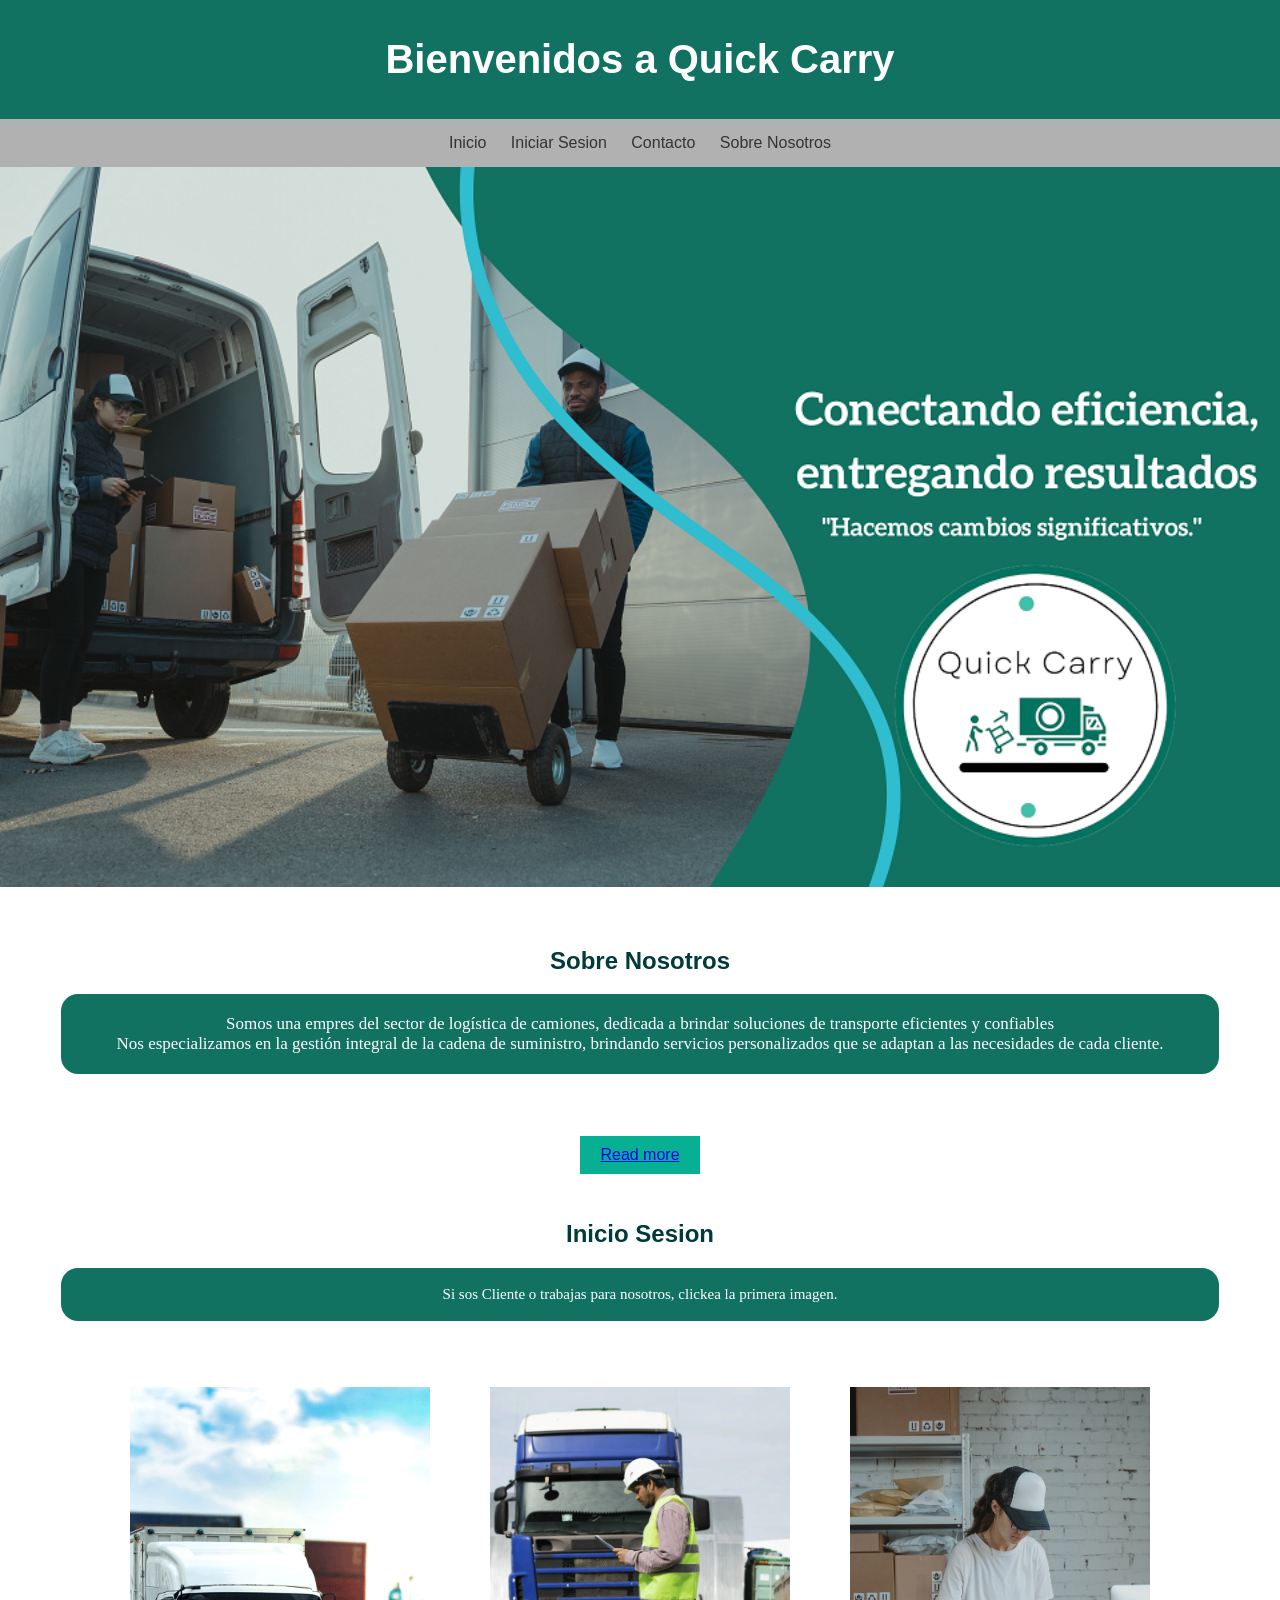
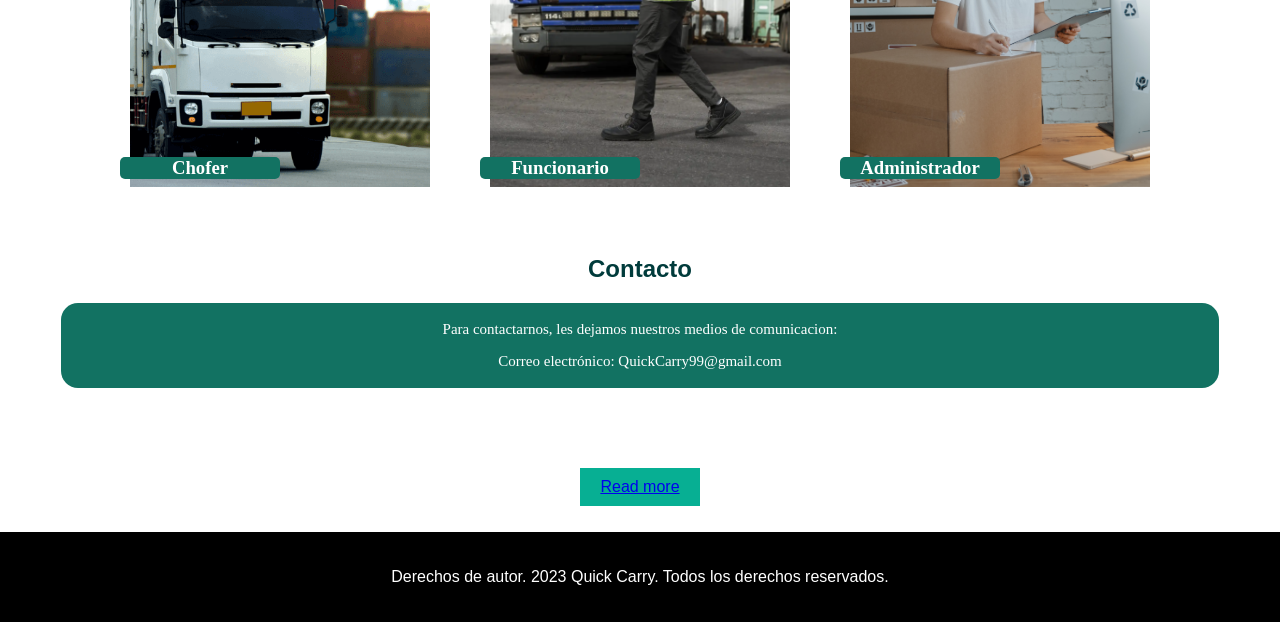
==== Index.html @ 6fce207d "se agrega el proyecto" ====
<!DOCTYPE html>
<html lang="es">

<head>
    <meta charset="UTF-8">
    <meta name="viewport" content="width=device-width, initial-scale=1.0">
    <meta name="autores"  content="Agustina Franco,Sebastian Cancela,Juan Manuel Pereira, Agustin Miranda">
    <meta name="keywords" content="Logistica,paquetes,Quick Carry,Crecom,Choferes">
    <link rel="shortcut icon" href="Imagenes/LogoQuickCarry.png" type="image/x-icon">
    <link rel="stylesheet" href="css/style2.css">
    <title>Quick Carry </title>
</head>

<body>
    <header>
        <h1>Bienvenidos a Quick Carry </h1>

    </header>

    <nav>
        <a href="Index.html">Inicio</a>
        <a href="#IniciarSesion">Iniciar Sesion</a>
        <a href="Contacto.html">Contacto</a>
        <a href="SobreNosotros.html">Sobre Nosotros</a>
    </nav>
 <img src="Imagenes/Inicio.png">
    <!---------------------------------------------------SOBRE NOSOTROS-------------------------------------------------------- -->
    <br>
    <br>
    <br>
    <h2>Sobre Nosotros</h2>

    <section id="SobreNosotros">
        <p>Somos una empres del sector de logística de camiones, dedicada a brindar soluciones de transporte eficientes
            y confiables <br>
            Nos especializamos en la gestión integral de la cadena de suministro, brindando servicios personalizados que
            se adaptan a las necesidades de cada cliente.</p>
    </section>
    <br>
    <br>
   
    <div class="container">
        <button class="animated-button"><a href="SobreNosotros.html">Read more</button></a> <!-- arreglar para que no quede azul -->
      </div>
      

    <!----------------------------------------------INICIO DE SESION------------------------------------------------------>
    <h2>Inicio Sesion</h2>
    <section id="IniciarSesion">
        <p>Si sos Cliente o trabajas para nosotros, clickea la primera imagen.</p>
    </section>
    <br>
    <br>
    <div class="card-container">

        <a href="FormularioUsuario/LoginQuick/LoginCamionero/RegistrarseQuickCarry/RegistrarseCamionero/login.html">
        <div class="card">
            <img src="Imagenes/Camion1.png" alt="Imagen 1">
            <div class="card-content">
                <h3>Chofer</h3>
            </div>
        </div>
    </a>

        <a href="FormularioUsuario/LoginCrecom/RegistrarseCrecom/login.html">
        <div class="card">
            <img src="Imagenes/Camion2.jpg" alt="Imagen 2">
            <div class="card-content">
                <h3>Funcionario</h3>
            </div>
        </div>
    </a>
        <a href="admin/registrarseAdmin/login.html"
        <div class="card">
            <img src="Imagenes/Foto3.jpg" alt="Imagen 3">
            <div class="card-content">
                <h3>Administrador</h3>
            </div>
        </div>
    </a>
    </div>
    <!----------------------------------------------CONTACTO-------------------------------------------------------------- -->
    <h2>Contacto</h2>
    <section id="contacto">
        <p>Para contactarnos, les dejamos nuestros medios de comunicacion:</p>
        <p>Correo electrónico: QuickCarry99@gmail.com</p>
        <p></p>
    </section>
    <br>
    <br>
    <br>
    <div class="container">
        <button class="animated-button"><a href="Contacto.html"> Read more </button></a>
      </div>
      
    <!-- -------------------------------------------------FOOTER----------------------------------------------------------------- -->
    <footer>
        <p>Derechos de autor. 2023 Quick Carry. Todos los derechos reservados.</p>
    </footer>
</body>

</html>
---- css/style2.css ----
body {
  border: 0;
  margin: 0;
  padding: 0;
  box-sizing: border-box;
  font-family: "Lucida Sans", "Lucida Sans Regular", "Lucida Grande",
    "Lucida Sans Unicode", Geneva, Verdana, sans-serif;
}

header {
  background-color: #127262;
  color: #fff;
  padding: 10px;
  text-align: center;
}
h1 {
  font-size: 40px;
  
}
/*--------------------------------------------------------------------Menu----------------------------------------------------------*/
nav {
  background-color: #b1b1b1;
  padding: 15px;
  text-align: center;
}

nav a {
  text-decoration: none;
  margin: 10px;
  color: #333;
}

section {
  padding: 50px;
  text-align: center;
}
/*--------------------------------------------------------------------Subtitulos------------------------------------------------------*/
h2 {
  color: rgb(0, 59, 59);
  text-align: center;
}
/*--------------------------------------------------------------------Imagen Inicio----------------------------------------------------------*/
img{
  width: 100%;  /*Imagen responsiva*/
  height: auto;
} 
/*-------------------------------------------------------------------------Sobre nosotros----------------------------------------------------------*/
#SobreNosotros {
  background-color: #127262;
  color: white;
  border-radius: 17px;
  padding: 3px;
  text-align: center;
  font-family: Georgia, "Times New Roman", Times, serif;
  font-size: 17px;
  flex-grow: 14;
  width: 90%; 
  height: auto;
  margin: auto;
}
/*--------------------------------------------------------------------Boton de Sobre nosotros----------------------------------------------------------*/
.container {
  display: flex;
  justify-content: center;
  align-items: center;
  height: 10vh;
}

.animated-button {
  padding: 10px 20px; 
  font-size: 16px;
  background-color: #07af93;
  color: #fff;
  border: none;
  outline: none;
  cursor: pointer;
  overflow: hidden;
  align-items:center;
  margin: auto;
}


/*--------------------------------------------------------------------Contacto----------------------------------------------------------*/
#contacto {
  background-color: #127262;
  color: white;
  border-radius: 17px;
  padding: 3px;
  text-align: center;
  font-family: Georgia, "Times New Roman", Times, serif;
  font-size: 15px;
  flex-grow: 14;
  width: 90%; 
  height: auto;
  margin: auto;
}
/*--------------------------------------------------------------------Iniciar sesion----------------------------------------------------------*/
#IniciarSesion {
  background-color: #127262;
  color: white;
  border-radius: 17px;
  padding: 3px;
  text-align: center;
  font-family: Georgia, "Times New Roman", Times, serif;
  font-size: 15px;
  flex-grow: 14;
  width: 90%; 
  height: auto;
  margin: auto;
}
/*--------------------------------------------------------------------Animacion de las imagenes----------------------------------------------------------*/
.card-container {
  display: flex; /*Hace que esten de forma horizontal*/
  justify-content: center;
  align-items: center;
}

.card {
  width: 300px;
  height: 400px;
  border-radius: 10px;
  position: relative;
  overflow: hidden;
  padding: 30px;
  transition: 1s;
  transform: scale(1.0);
}

.card::before {
  content: "";
  position: absolute;
  top: 0;
  left: 0;
  width: 100%;
  height: 100%;
  background-color: rgba(5, 107, 102, 0.5);
  opacity: 0;
  transition: 1s;
  transform: scale(1.1);
}
h3 {
  text-align: center;
  background-color: #127262;
  color: white;
  border-radius: 5px;
  width: 160px;

  font-family: Georgia, "Times New Roman", Times, serif;
}
.card:hover::before {
  opacity: 1; /*La transparencia al tocar la imagen*/
}

.card img {
  width: 100%;
  height: 100%;
  object-fit: cover; 
}

.card-content {
  position: absolute;
  bottom: 0;
  left: 0;
  padding: 20px;
  color: #fff;
}

.card-content h2 {
  margin-top: 0;
  margin-bottom: 10px;
}

.card-content p {
  margin: 0;
}
/*--------------------------------------------------------------------Footer----------------------------------------------------------*/

footer {
  background-color: black;
  color: #fff;
  padding: 20px;
  text-align: center;
}
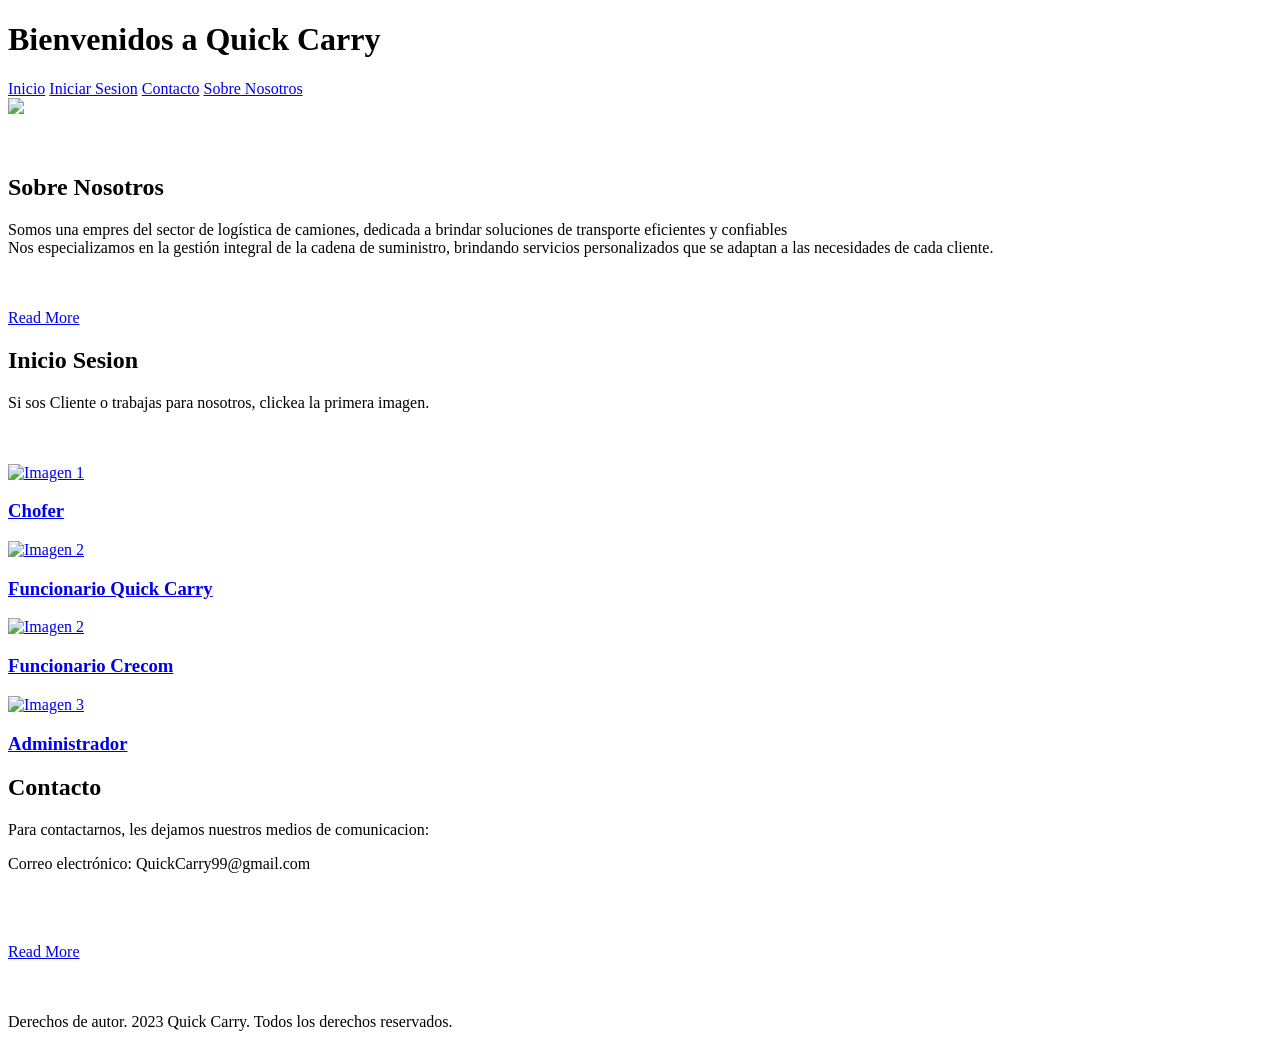
==== commit 73e19f08: "Add files via upload" ====
--- a/Index.html
+++ b/Index.html
@@ -1,102 +1,115 @@
-<!DOCTYPE html>
-<html lang="es">
-
-<head>
-    <meta charset="UTF-8">
-    <meta name="viewport" content="width=device-width, initial-scale=1.0">
-    <meta name="autores"  content="Agustina Franco,Sebastian Cancela,Juan Manuel Pereira, Agustin Miranda">
-    <meta name="keywords" content="Logistica,paquetes,Quick Carry,Crecom,Choferes">
-    <link rel="shortcut icon" href="Imagenes/LogoQuickCarry.png" type="image/x-icon">
-    <link rel="stylesheet" href="css/style2.css">
-    <title>Quick Carry </title>
-</head>
-
-<body>
-    <header>
-        <h1>Bienvenidos a Quick Carry </h1>
-
-    </header>
-
-    <nav>
-        <a href="Index.html">Inicio</a>
-        <a href="#IniciarSesion">Iniciar Sesion</a>
-        <a href="Contacto.html">Contacto</a>
-        <a href="SobreNosotros.html">Sobre Nosotros</a>
-    </nav>
- <img src="Imagenes/Inicio.png">
-    <!---------------------------------------------------SOBRE NOSOTROS-------------------------------------------------------- -->
-    <br>
-    <br>
-    <br>
-    <h2>Sobre Nosotros</h2>
-
-    <section id="SobreNosotros">
-        <p>Somos una empres del sector de logística de camiones, dedicada a brindar soluciones de transporte eficientes
-            y confiables <br>
-            Nos especializamos en la gestión integral de la cadena de suministro, brindando servicios personalizados que
-            se adaptan a las necesidades de cada cliente.</p>
-    </section>
-    <br>
-    <br>
-   
-    <div class="container">
-        <button class="animated-button"><a href="SobreNosotros.html">Read more</button></a> <!-- arreglar para que no quede azul -->
-      </div>
-      
-
-    <!----------------------------------------------INICIO DE SESION------------------------------------------------------>
-    <h2>Inicio Sesion</h2>
-    <section id="IniciarSesion">
-        <p>Si sos Cliente o trabajas para nosotros, clickea la primera imagen.</p>
-    </section>
-    <br>
-    <br>
-    <div class="card-container">
-
-        <a href="FormularioUsuario/LoginQuick/LoginCamionero/RegistrarseQuickCarry/RegistrarseCamionero/login.html">
-        <div class="card">
-            <img src="Imagenes/Camion1.png" alt="Imagen 1">
-            <div class="card-content">
-                <h3>Chofer</h3>
-            </div>
-        </div>
-    </a>
-
-        <a href="FormularioUsuario/LoginCrecom/RegistrarseCrecom/login.html">
-        <div class="card">
-            <img src="Imagenes/Camion2.jpg" alt="Imagen 2">
-            <div class="card-content">
-                <h3>Funcionario</h3>
-            </div>
-        </div>
-    </a>
-        <a href="admin/registrarseAdmin/login.html"
-        <div class="card">
-            <img src="Imagenes/Foto3.jpg" alt="Imagen 3">
-            <div class="card-content">
-                <h3>Administrador</h3>
-            </div>
-        </div>
-    </a>
-    </div>
-    <!----------------------------------------------CONTACTO-------------------------------------------------------------- -->
-    <h2>Contacto</h2>
-    <section id="contacto">
-        <p>Para contactarnos, les dejamos nuestros medios de comunicacion:</p>
-        <p>Correo electrónico: QuickCarry99@gmail.com</p>
-        <p></p>
-    </section>
-    <br>
-    <br>
-    <br>
-    <div class="container">
-        <button class="animated-button"><a href="Contacto.html"> Read more </button></a>
-      </div>
-      
-    <!-- -------------------------------------------------FOOTER----------------------------------------------------------------- -->
-    <footer>
-        <p>Derechos de autor. 2023 Quick Carry. Todos los derechos reservados.</p>
-    </footer>
-</body>
-
+<!DOCTYPE html>
+<html lang="es">
+
+<head>
+    <meta charset="UTF-8">
+    <meta name="viewport" content="width=device-width, initial-scale=1.0">
+    <meta name="autores" content="Agustina Franco,Sebastian Cancela,Juan Manuel Pereira, Agustin Miranda">
+    <meta name="keywords" content="Logistica,paquetes,Quick Carry,Crecom,Choferes">
+    <link rel="shortcut icon" href="../Imagenes/LogoQuickCarry.png" type="image/x-icon">
+    <link rel="stylesheet" href="../css/style2.css">
+    <title>Quick Carry </title>
+</head>
+
+<body>
+    <header>
+        <h1>Bienvenidos a Quick Carry </h1>
+
+    </header>
+
+    <nav>
+        <a href="Index.html">Inicio</a>
+        <a href="#IniciarSesion">Iniciar Sesion</a>
+        <a href="Contacto.html">Contacto</a>
+        <a href="SobreNosotros.html">Sobre Nosotros</a>
+    </nav>
+    <img src="../Imagenes/Inicio.png">
+    <!---------------------------------------------------SOBRE NOSOTROS-------------------------------------------------------- -->
+    <br>
+    <br>
+    <br>
+    <h2>Sobre Nosotros</h2>
+
+    <section id="SobreNosotros">
+        <p>Somos una empres del sector de logística de camiones, dedicada a brindar soluciones de transporte eficientes
+            y confiables <br>
+            Nos especializamos en la gestión integral de la cadena de suministro, brindando servicios personalizados que
+            se adaptan a las necesidades de cada cliente.</p>
+    </section>
+    <br>
+    <br>
+
+    <div class="container">
+        <a href="SobreNosotros.html" class="button-link">Read More</a>
+    </div>
+
+
+    <!----------------------------------------------INICIO DE SESION------------------------------------------------------>
+    <h2>Inicio Sesion</h2>
+    <section id="IniciarSesion">
+        <p>Si sos Cliente o trabajas para nosotros, clickea la primera imagen.</p>
+    </section>
+    <br>
+    <br>
+    <div class="card-container">
+
+        <a
+            href="../FormularioUsuario/LoginQuick/LoginCamionero/RegistrarseQuickCarry/RegistrarseCamionero/controller/login.html">
+            <div class="card">
+                <img src="../Imagenes/Camion1.png" alt="Imagen 1">
+                <div class="card-content">
+                    <h3>Chofer</h3>
+                </div>
+            </div>
+        </a>
+
+        <a
+            href="../FormularioUsuario/LoginQuick/LoginFuncionario/RegistrarseQuickCarry/RegistrarseFuncionario/controllers/login.html">
+            <div class="card">
+                <img src="../Imagenes/foto6.jpg" alt="Imagen 2">
+                <div class="card-content">
+                    <h3>Funcionario Quick Carry</h3>
+                </div>
+            </div>
+
+        </a>
+
+        <a href="../FormularioUsuario/LoginCrecom/RegistrarseCrecom/controllers/login.html">
+            <div class="card">
+                <img src="../Imagenes/Camion2.jpg" alt="Imagen 2">
+                <div class="card-content">
+                    <h3>Funcionario Crecom</h3>
+                </div>
+            </div>
+        </a>
+        <a href="../admin/registrarseAdmin/controllers/login.html">
+            <div class="card">
+                <img src="../Imagenes/Foto3.jpg" alt="Imagen 3">
+                <div class="card-content">
+                    <h3>Administrador</h3>
+                </div>
+            </div>
+        </a>
+    </div>
+    <!----------------------------------------------CONTACTO-------------------------------------------------------------- -->
+    <h2>Contacto</h2>
+    <section id="contacto">
+        <p>Para contactarnos, les dejamos nuestros medios de comunicacion:</p>
+        <p>Correo electrónico: QuickCarry99@gmail.com</p>
+        <p></p>
+    </section>
+    <br>
+    <br>
+    <br>
+    <div class="container">
+        <a href="Contacto.html" class="button-link">Read More</a>
+    </div>
+    <br>
+    <br>
+    <!-- -------------------------------------------------FOOTER----------------------------------------------------------------- -->
+    <footer>
+        <p>Derechos de autor. 2023 Quick Carry. Todos los derechos reservados.</p>
+    </footer>
+</body>
+
 </html>
